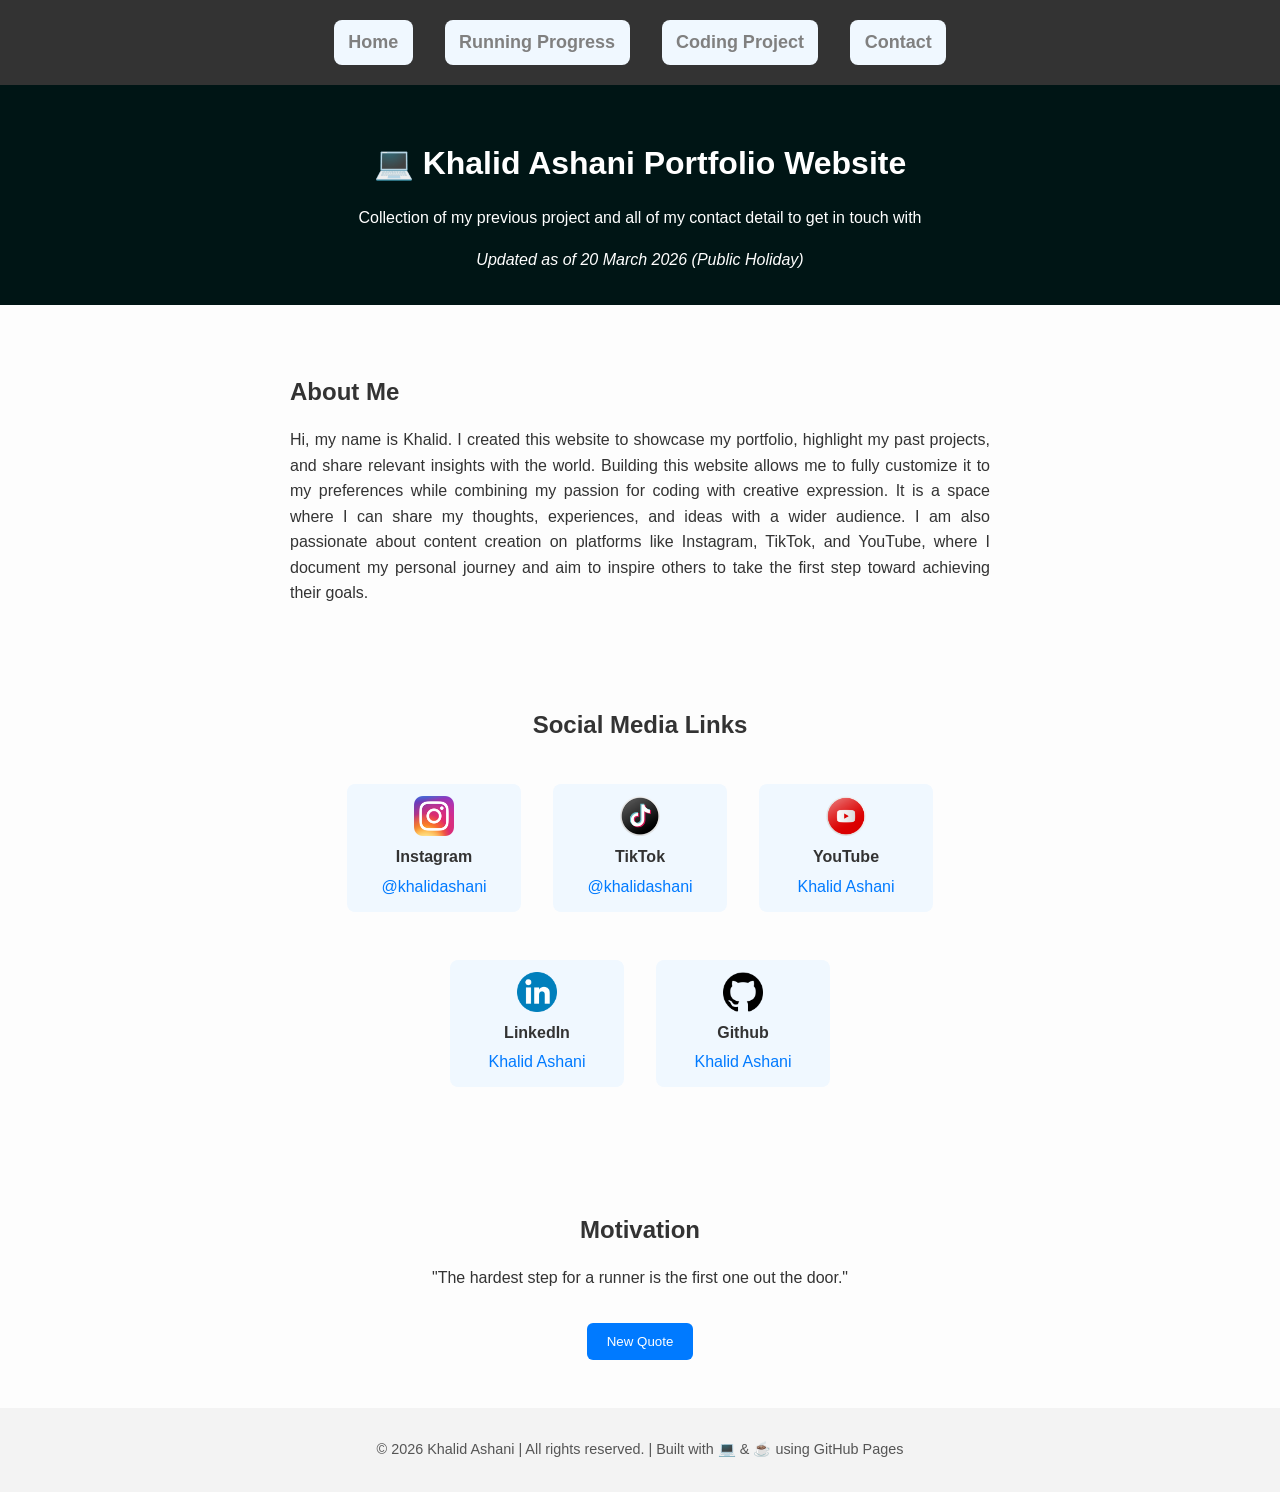
==== index.html @ 71e3e3d8 "Update index.html minor description changes to last updated section" ====
<!DOCTYPE html>
<html lang="en">
<nav>
  <ul>
    <li><a href="index.html">Home</a></li>
    <li><a href="running.html">Running Progress</a></li>
    <li><a href="coding_project.html">Coding Project</a></li>
    <li><a href="contact.html">Contact</a></li>
  </ul>
</nav>
<head>
  <meta charset="UTF-8">
  <meta name="viewport" content="width=device-width, initial-scale=1.0">
  <title>Khalid Ashani Portfolio Website</title>
  <link rel="stylesheet" href="style.css">
</head>
<body>
  <header>
    <h1>💻 Khalid Ashani Portfolio Website</h1>
    <p>Collection of my previous project and all of my contact detail to get in touch with</p>
    <em>Updated as of 20 March 2026 (Public Holiday)</em>
  </header>

  <section id="about" style="text-align: justify;">
    <h2>About Me</h2>
    <p>
      Hi, my name is Khalid. I created this website to showcase my portfolio, highlight my past projects, and share relevant insights with the world.
      Building this website allows me to fully customize it to my preferences while combining my passion for coding with creative expression. It is a space where I can share my thoughts, experiences, and ideas with a wider audience.
      I am also passionate about content creation on platforms like Instagram, TikTok, and YouTube, where I document my personal journey and aim to inspire others to take the first step toward achieving their goals.
    </p>
  </section>

  <section id="social_media" style="text-align: center;">
    <h2>Social Media Links</h2>
    <ul>
      <li>
        <img src="images/instagram.png" alt="Instagram logo">
        <strong>Instagram</strong>
        <a href="https://www.instagram.com/khalidashani" target="_blank">@khalidashani</a>
      </li>
      <li>
        <img src="images/tiktok.png" alt="TikTok logo">
        <strong>TikTok</strong>
        <a href="https://www.tiktok.com/@khalidashani" target="_blank">@khalidashani</a>
      </li>
      <li>
        <img src="images/youtube.png" alt="YouTube logo">
        <strong>YouTube</strong>
        <a href="https://youtube.com/@khalidashani" target="_blank">Khalid Ashani</a>
      </li>
      <li>
        <img src="images/linkedin.png" alt="LinkedIn logo">
        <strong>LinkedIn</strong>
        <a href="https://my.linkedin.com/in/khalid-ashani-2a6a70213" target="_blank">Khalid Ashani</a>
      </li>
      <li>
        <img src="images/github.png" alt="Github logo">
        <strong>Github</strong>
        <a href="https://github.com/khalidashani" target="_blank">Khalid Ashani</a>
      </li>
    </ul>
  </section>

  <section id="quote">
    <h2>Motivation</h2>
    <blockquote id="motivational-quote">
      "The hardest step for a runner is the first one out the door."
    </blockquote>
    <button id="new-quote">New Quote</button>
  </section>

  <footer>
    <p>© 2026 Khalid Ashani | All rights reserved. | Built with 💻 & ☕ using GitHub Pages</p>
  </footer>

  <script src="script.js"></script>
</body>
</html>
---- style.css ----
body {
  font-family: "Poppins", sans-serif;
  background: #fdfdfd;
  color: #333;
  margin: 0;
  padding: 0;
  line-height: 1.6;
}

header {
  text-align: center;
  padding: 2rem 1rem;
  background: #001515;
  color: white;
}

h1, h2 {
  margin-bottom: 0.5rem;
}

section {
  max-width: 700px;
  margin: 2rem auto;
  padding: 1rem;
}

ul {
  list-style-type: none;
  padding: 0;
}

ul li {
  background: #f0f8ff;
  margin: 0.5rem 0;
  padding: 0.75rem;
  border-radius: 8px;
}

button {
  background-color: #007aff;
  color: white;
  border: none;
  padding: 0.7rem 1.2rem;
  border-radius: 6px;
  cursor: pointer;
  transition: background 0.3s;
}

button:hover {
  background-color: #005ecf;
}

footer {
  text-align: center;
  padding: 1rem;
  background: #f3f3f3;
  color: #555;
  font-size: 0.9rem;
}

#social_media ul {
  list-style: none;
  display: flex;
  justify-content: center;
  flex-wrap: wrap;
  gap: 2rem;
  padding: 0;
  margin: 2rem 0;
}

#social_media li {
  display: flex;
  flex-direction: column;
  align-items: center;
  justify-content: center;
  text-align: center;
  width: 150px;
}

#social_media img {
  width: 40px;
  height: 40px;
  margin-bottom: 0.5rem;
  object-fit: contain;
}

#social_media strong {
  margin-bottom: 0.25rem;
}

#social_media a {
  color: #007aff;
  text-decoration: none;
}

#social_media a:hover {
  text-decoration: underline;
}

#social_media h2 {
  text-align: center;
}

#quote {
  text-align: center; /* centers text + button inside section */
}

#new-quote {
  margin-top: 1rem;
  padding: 0.7rem 1.2rem;
  background-color: #007aff;
  color: white;
  border: none;
  border-radius: 6px;
  cursor: pointer;
  transition: background 0.3s;
}

#new-quote:hover {
  background-color: #005ecf;
}

/* === NAV OVERRIDES (place at the END of style.css) === */
nav {
    background-color: #333;
    text-align: center;
    padding: 10px 0;
}

nav ul {
  list-style: none;
  margin: 10px;
  padding: 0;

  /* lay items horizontally and center them */
  display: flex;
  gap: 2rem;
  justify-content: center;
  align-items: center;
}

nav ul li {
  /* kill the global “card” look on nav items */
  background: none;
  padding: 0;
  border-radius: 0;
  margin: 0; /* spacing handled by gap above */
}

nav ul li a {
  text-decoration: none;
  font-weight: bold;
  font-size: 18px;
  color: grey;

  /* optional: keep your “pill” feel like in local */
  display: inline-block;
  padding: 0.5rem 0.9rem;
  background: #f0f8ff;
  border-radius: 8px;
}

nav ul li a:hover {
  color: #001515;
}
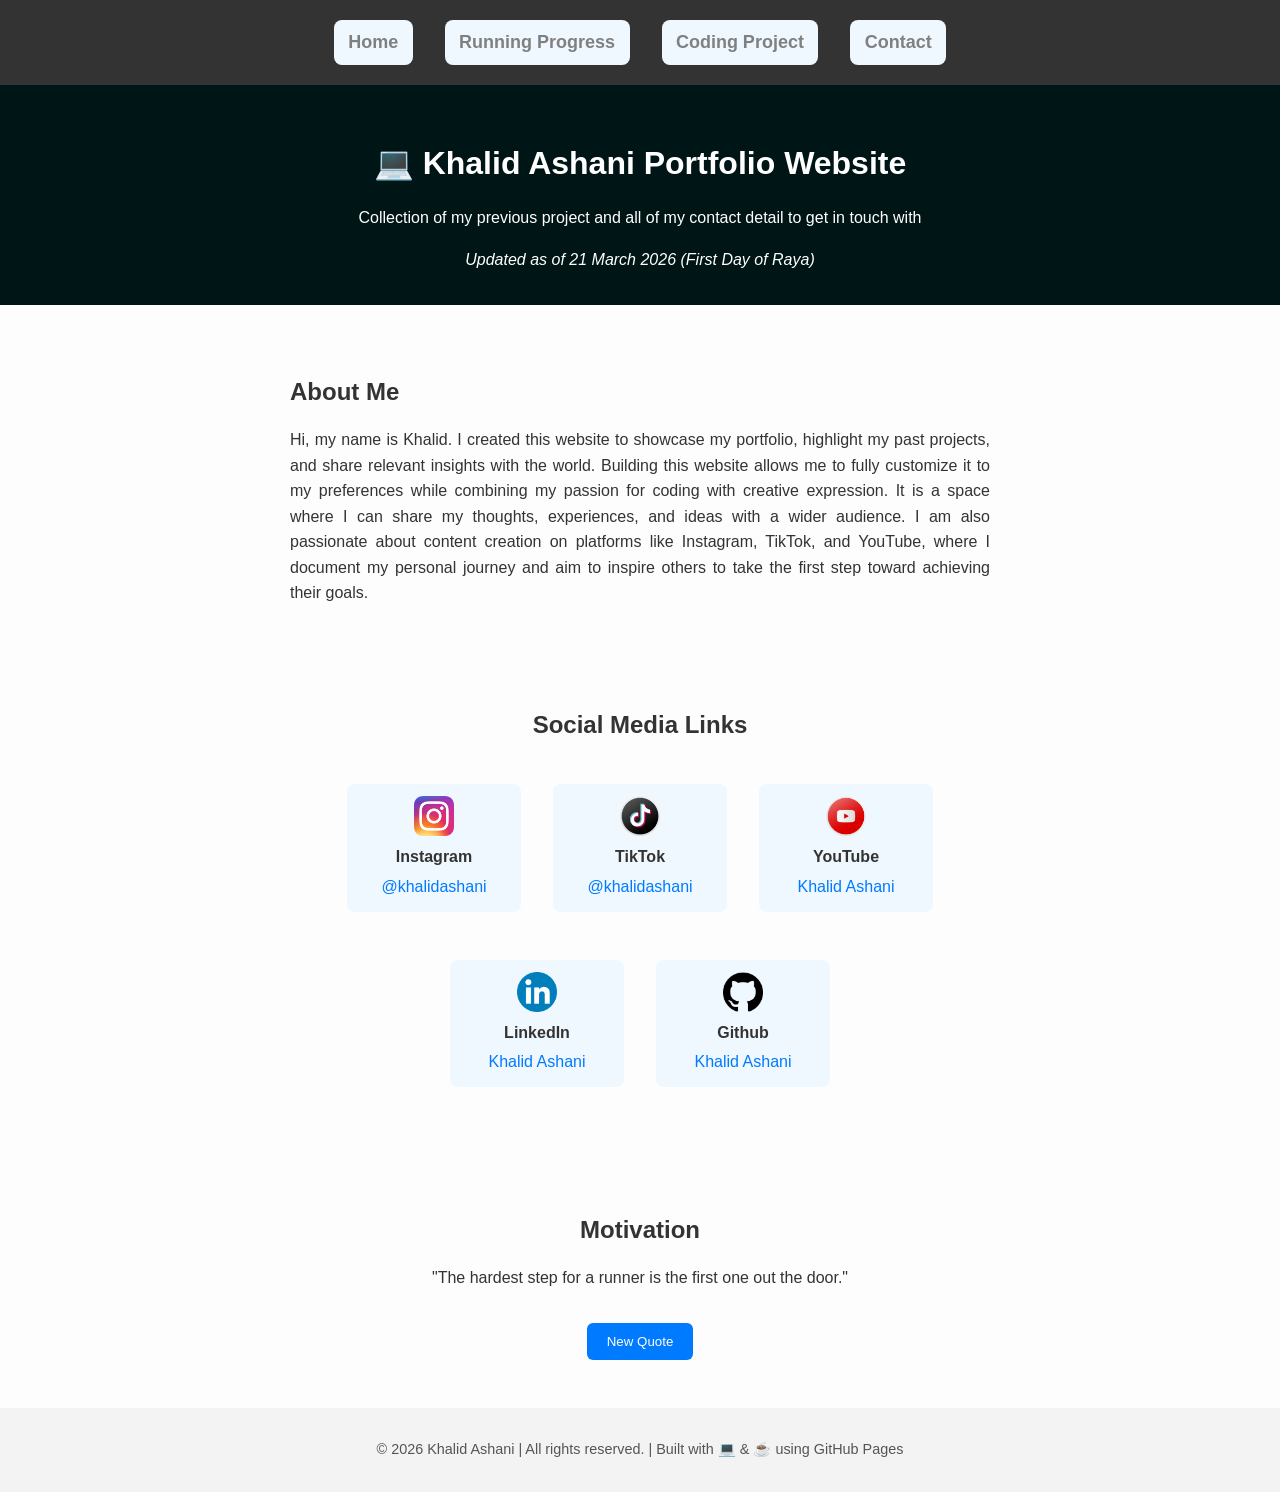
==== commit abbd8bbc: "Update index.html updating date" ====
--- a/index.html
+++ b/index.html
@@ -18,7 +18,7 @@
   <header>
     <h1>💻 Khalid Ashani Portfolio Website</h1>
     <p>Collection of my previous project and all of my contact detail to get in touch with</p>
-    <em>Updated as of 20 March 2026 (Public Holiday)</em>
+    <em>Updated as of 21 March 2026 (First Day of Raya)</em>
   </header>
 
   <section id="about" style="text-align: justify;">
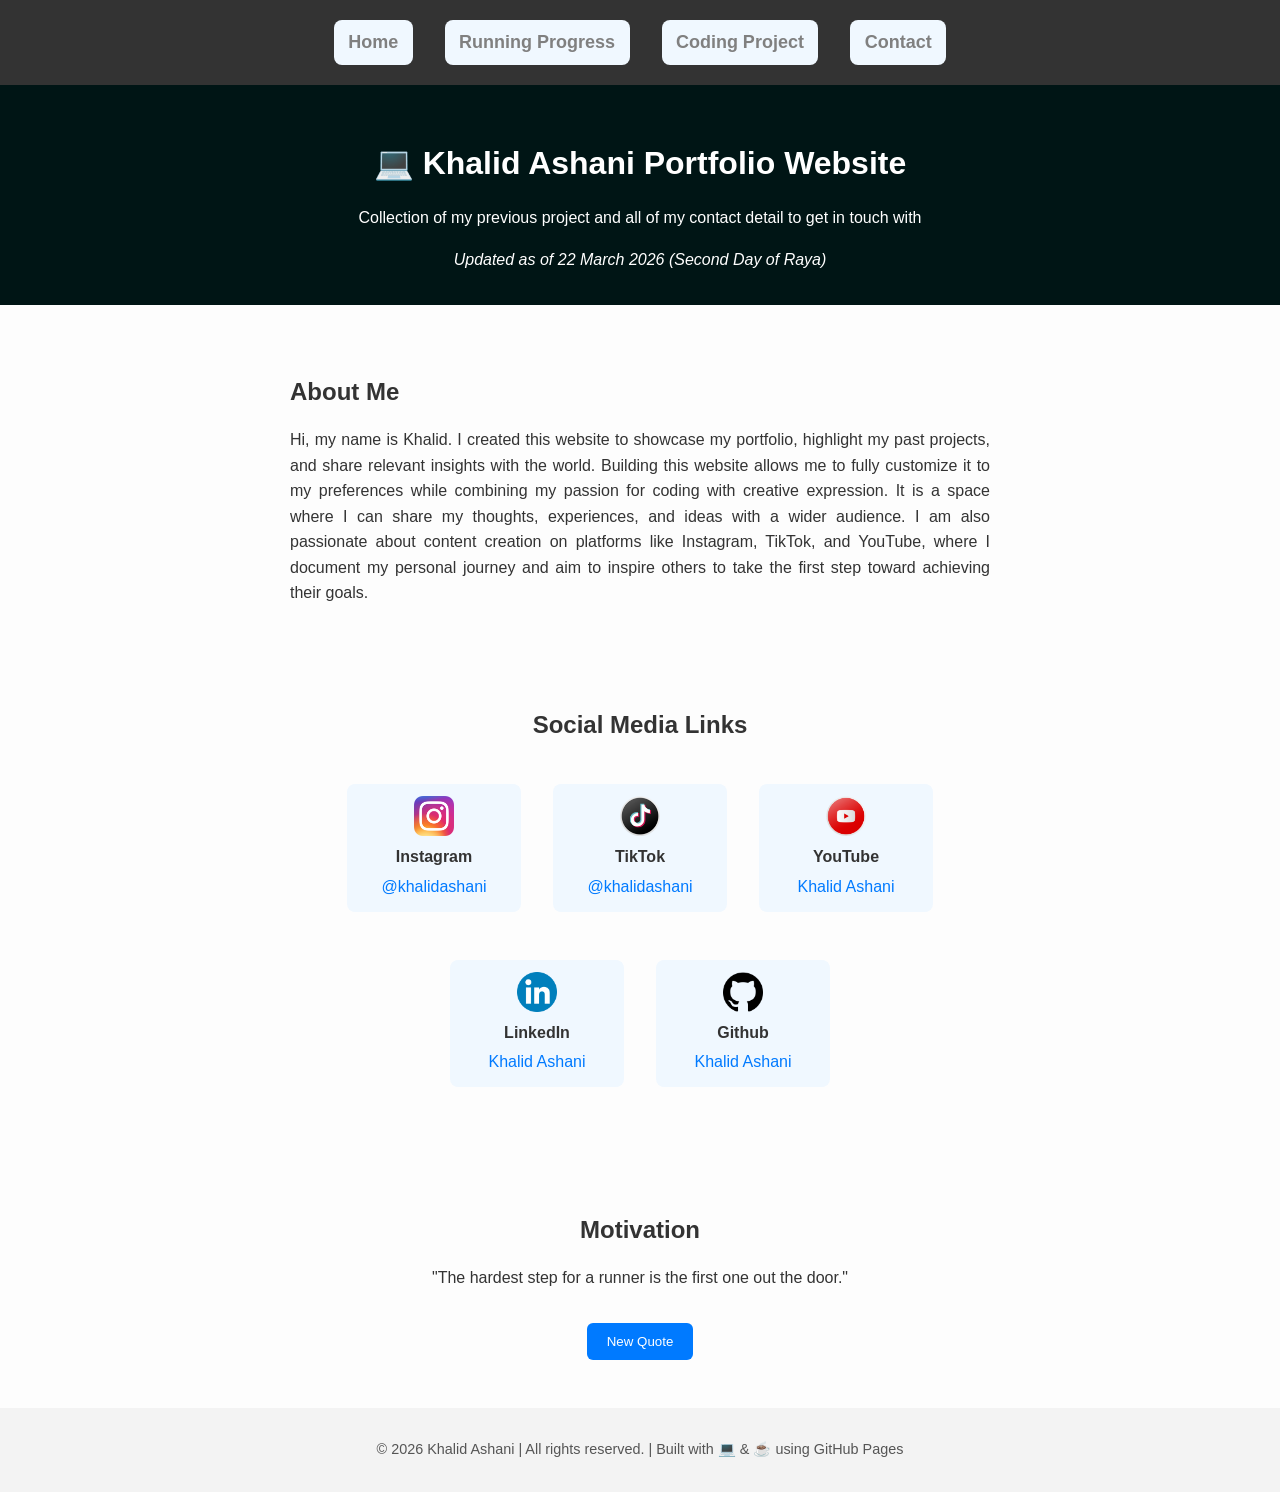
==== commit b6507193: "Update index.html update date" ====
--- a/index.html
+++ b/index.html
@@ -18,7 +18,7 @@
   <header>
     <h1>💻 Khalid Ashani Portfolio Website</h1>
     <p>Collection of my previous project and all of my contact detail to get in touch with</p>
-    <em>Updated as of 21 March 2026 (First Day of Raya)</em>
+    <em>Updated as of 22 March 2026 (Second Day of Raya)</em>
   </header>
 
   <section id="about" style="text-align: justify;">
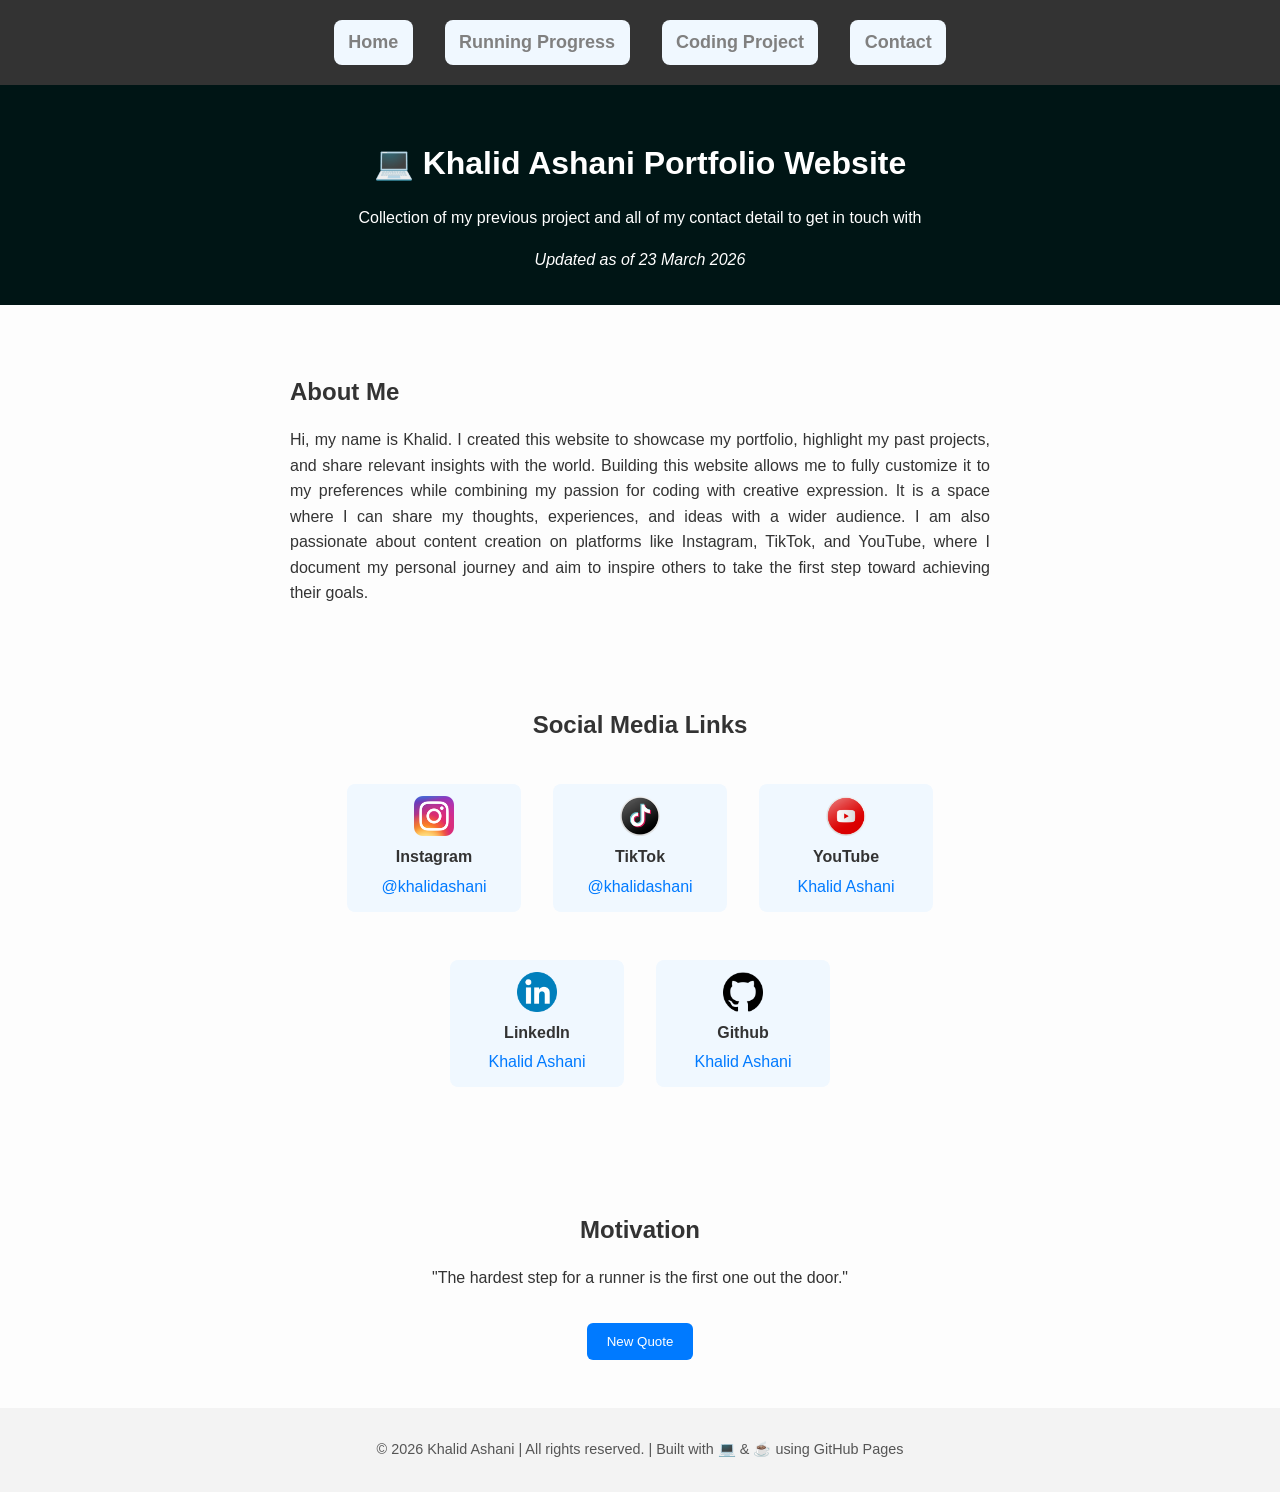
==== commit aa3c6613: "Update index.html update date" ====
--- a/index.html
+++ b/index.html
@@ -18,7 +18,7 @@
   <header>
     <h1>💻 Khalid Ashani Portfolio Website</h1>
     <p>Collection of my previous project and all of my contact detail to get in touch with</p>
-    <em>Updated as of 22 March 2026 (Second Day of Raya)</em>
+    <em>Updated as of 23 March 2026 </em>
   </header>
 
   <section id="about" style="text-align: justify;">
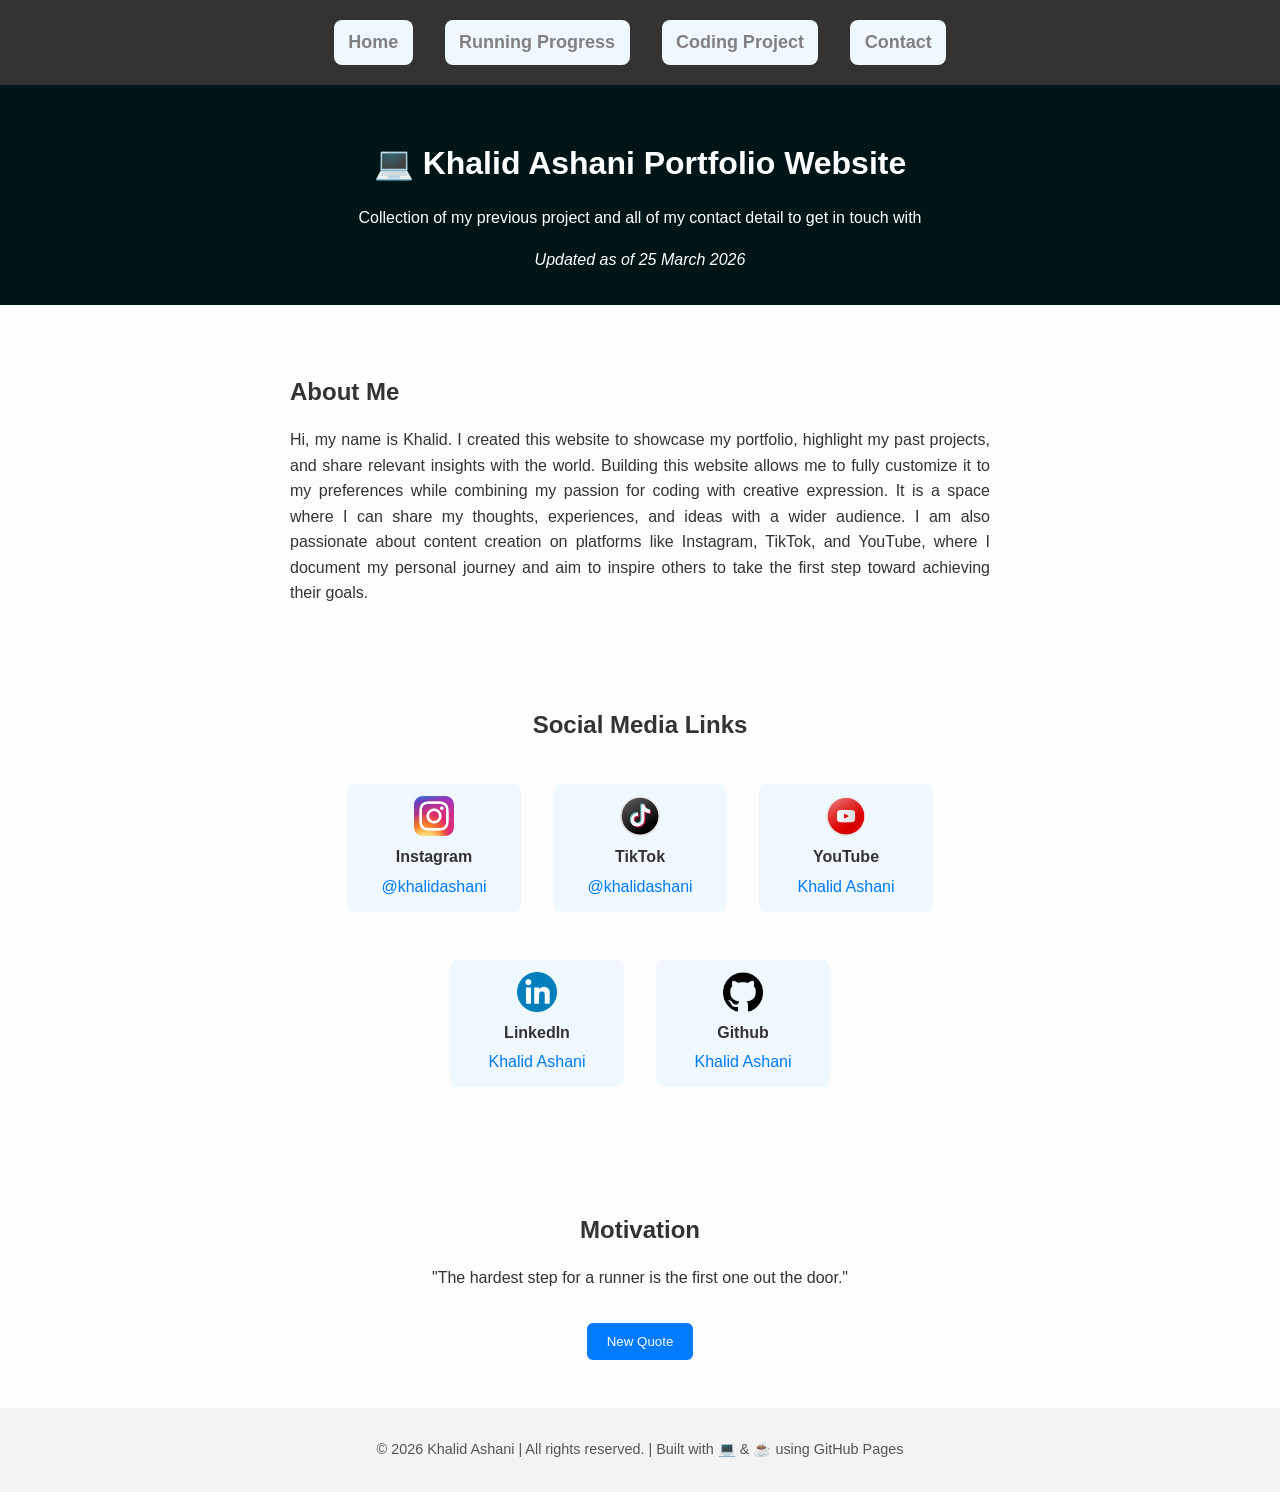
==== commit 69738e01: "Revise portfolio website content and update date Updated the portfolio website content and date." ====
--- a/index.html
+++ b/index.html
@@ -18,7 +18,7 @@
   <header>
     <h1>💻 Khalid Ashani Portfolio Website</h1>
     <p>Collection of my previous project and all of my contact detail to get in touch with</p>
-    <em>Updated as of 23 March 2026 </em>
+    <em>Updated as of 25 March 2026 </em>
   </header>
 
   <section id="about" style="text-align: justify;">
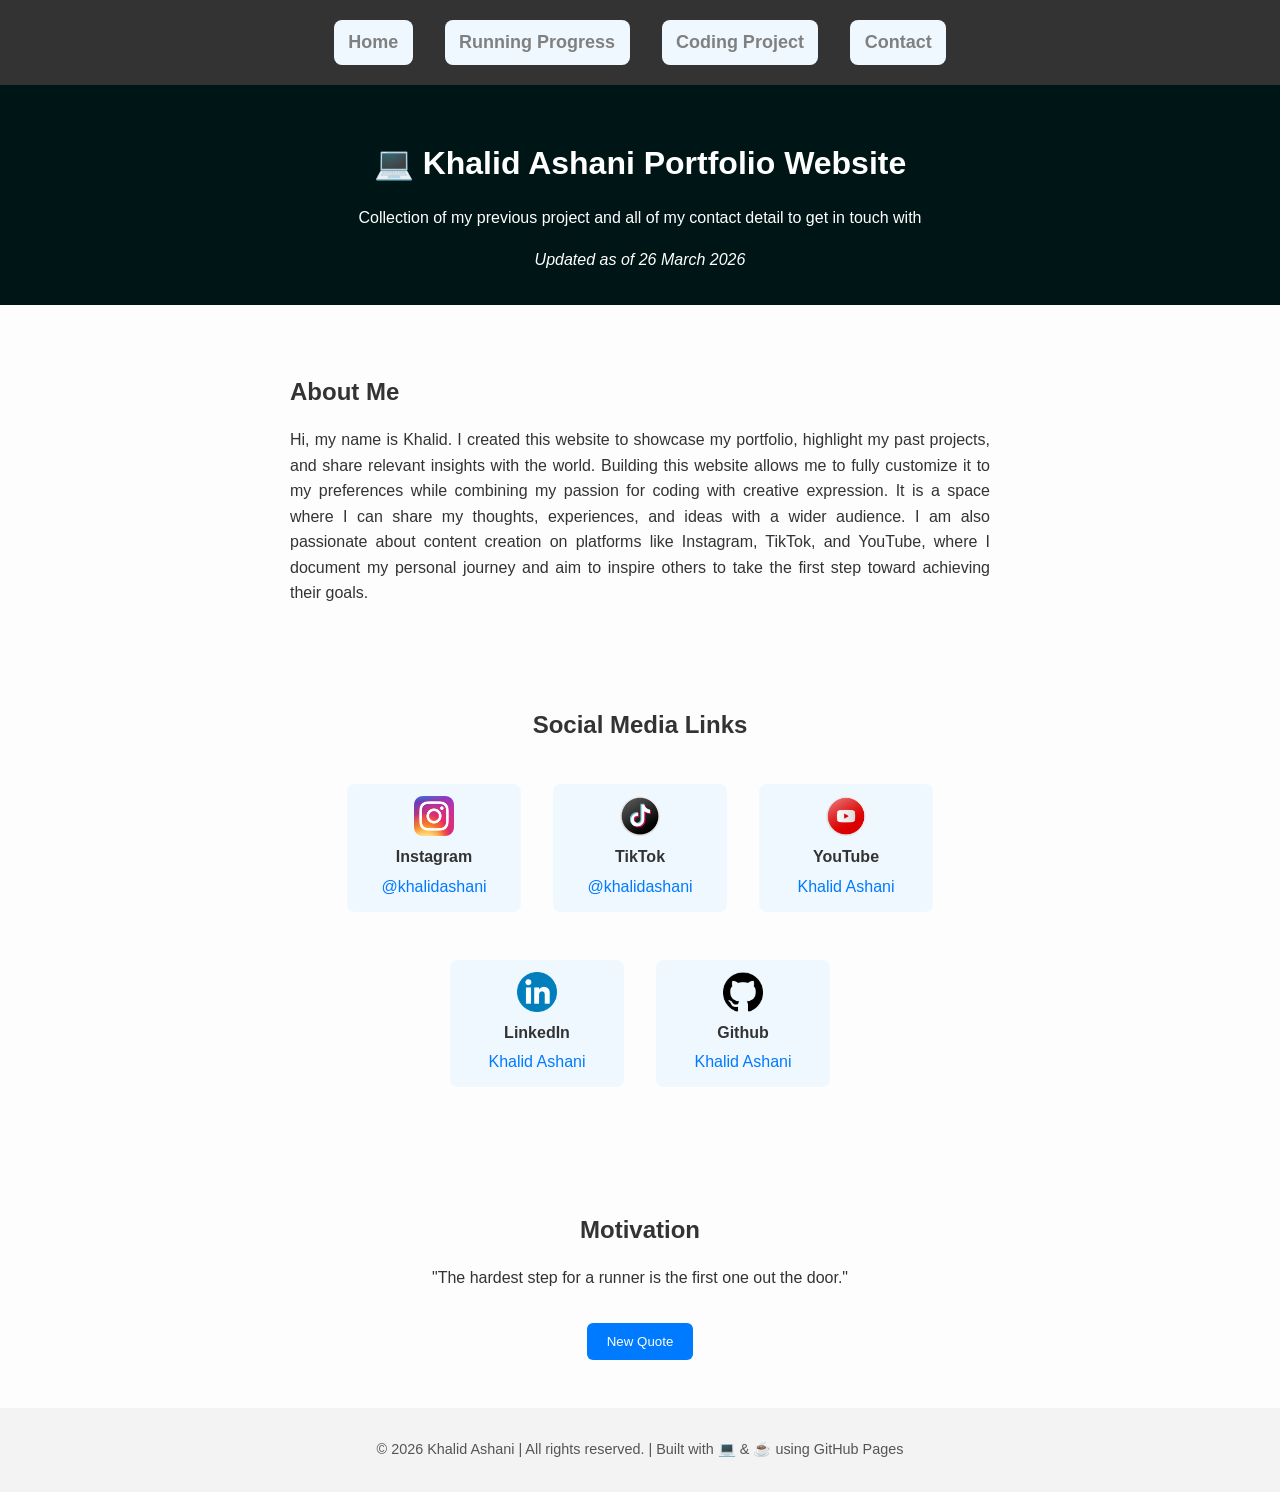
==== commit 795b6245: "Revise content and update date in index.html Updated the portfolio website content and fixed minor f" ====
--- a/index.html
+++ b/index.html
@@ -18,7 +18,7 @@
   <header>
     <h1>💻 Khalid Ashani Portfolio Website</h1>
     <p>Collection of my previous project and all of my contact detail to get in touch with</p>
-    <em>Updated as of 25 March 2026 </em>
+    <em>Updated as of 26 March 2026 </em>
   </header>
 
   <section id="about" style="text-align: justify;">
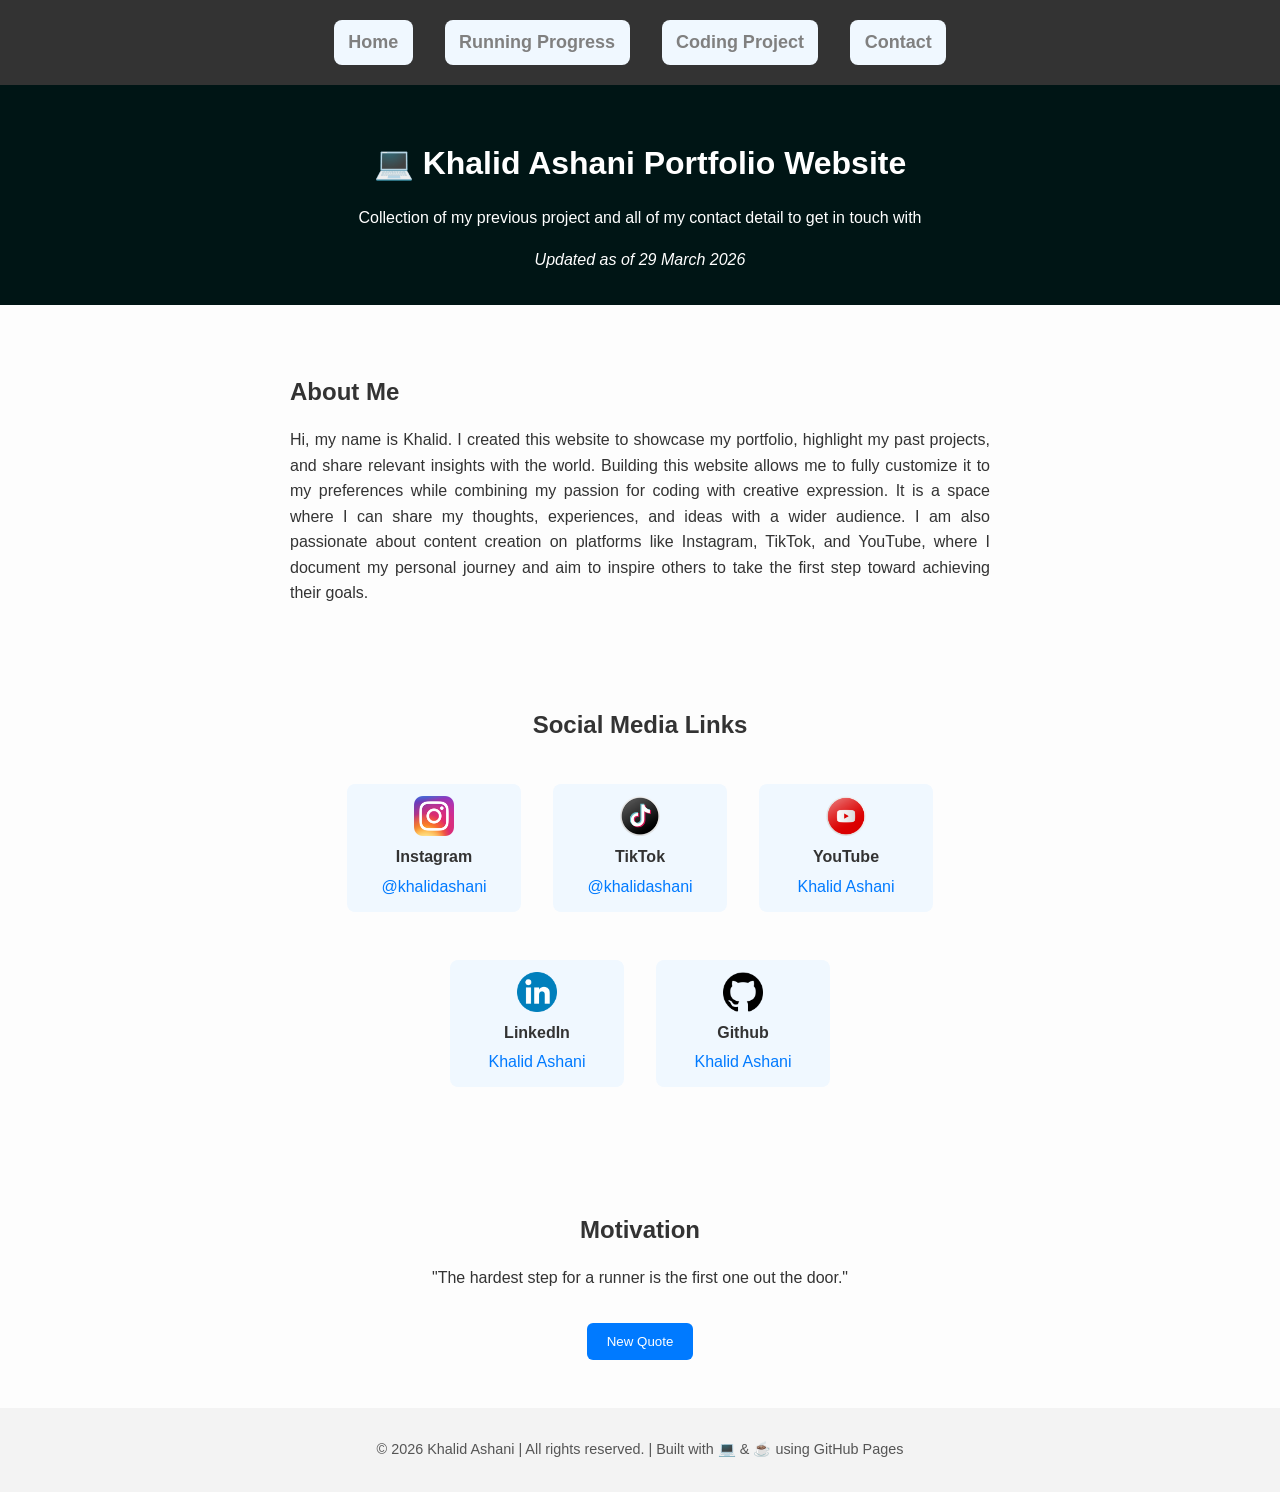
==== commit 3c08810c: "Revise portfolio content and update date Updated the portfolio website content and date." ====
--- a/index.html
+++ b/index.html
@@ -18,7 +18,7 @@
   <header>
     <h1>💻 Khalid Ashani Portfolio Website</h1>
     <p>Collection of my previous project and all of my contact detail to get in touch with</p>
-    <em>Updated as of 26 March 2026 </em>
+    <em>Updated as of 29 March 2026 </em>
   </header>
 
   <section id="about" style="text-align: justify;">
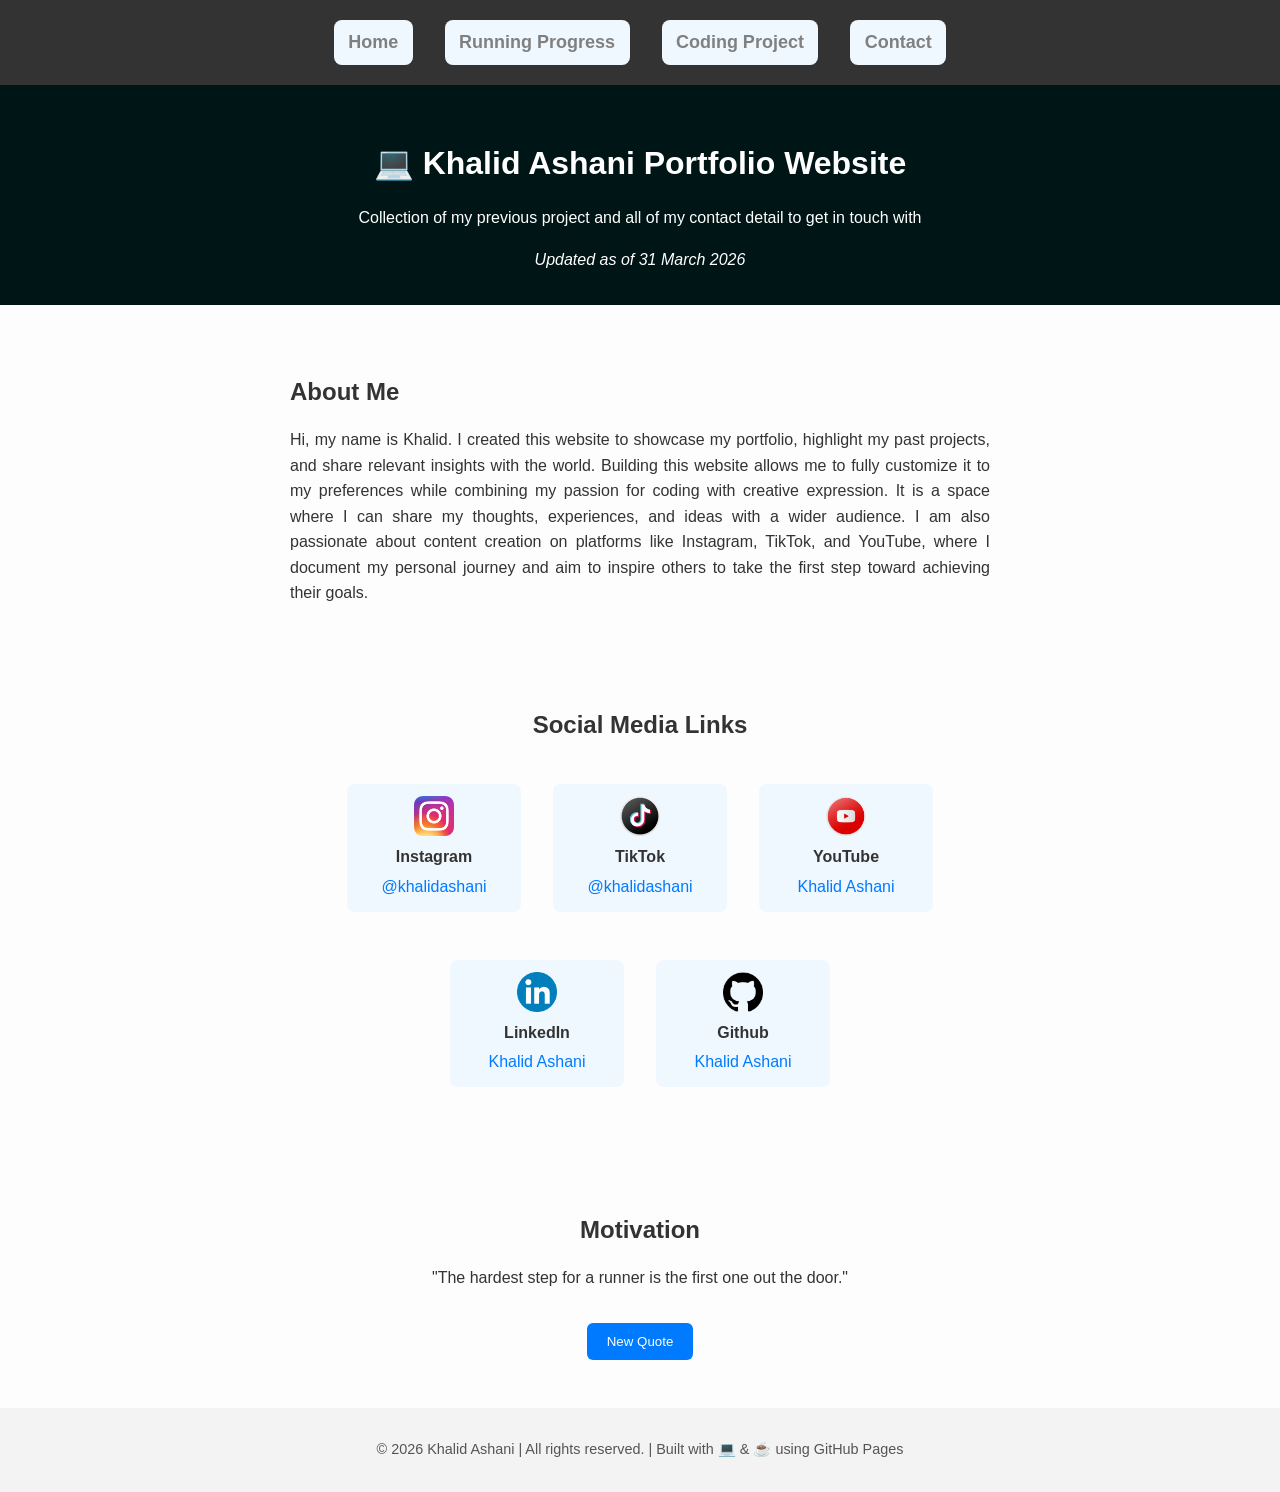
==== commit 31f590b8: "Revise portfolio website content and update date Updated the portfolio website content and date." ====
--- a/index.html
+++ b/index.html
@@ -18,7 +18,7 @@
   <header>
     <h1>💻 Khalid Ashani Portfolio Website</h1>
     <p>Collection of my previous project and all of my contact detail to get in touch with</p>
-    <em>Updated as of 29 March 2026 </em>
+    <em>Updated as of 31 March 2026 </em>
   </header>
 
   <section id="about" style="text-align: justify;">
